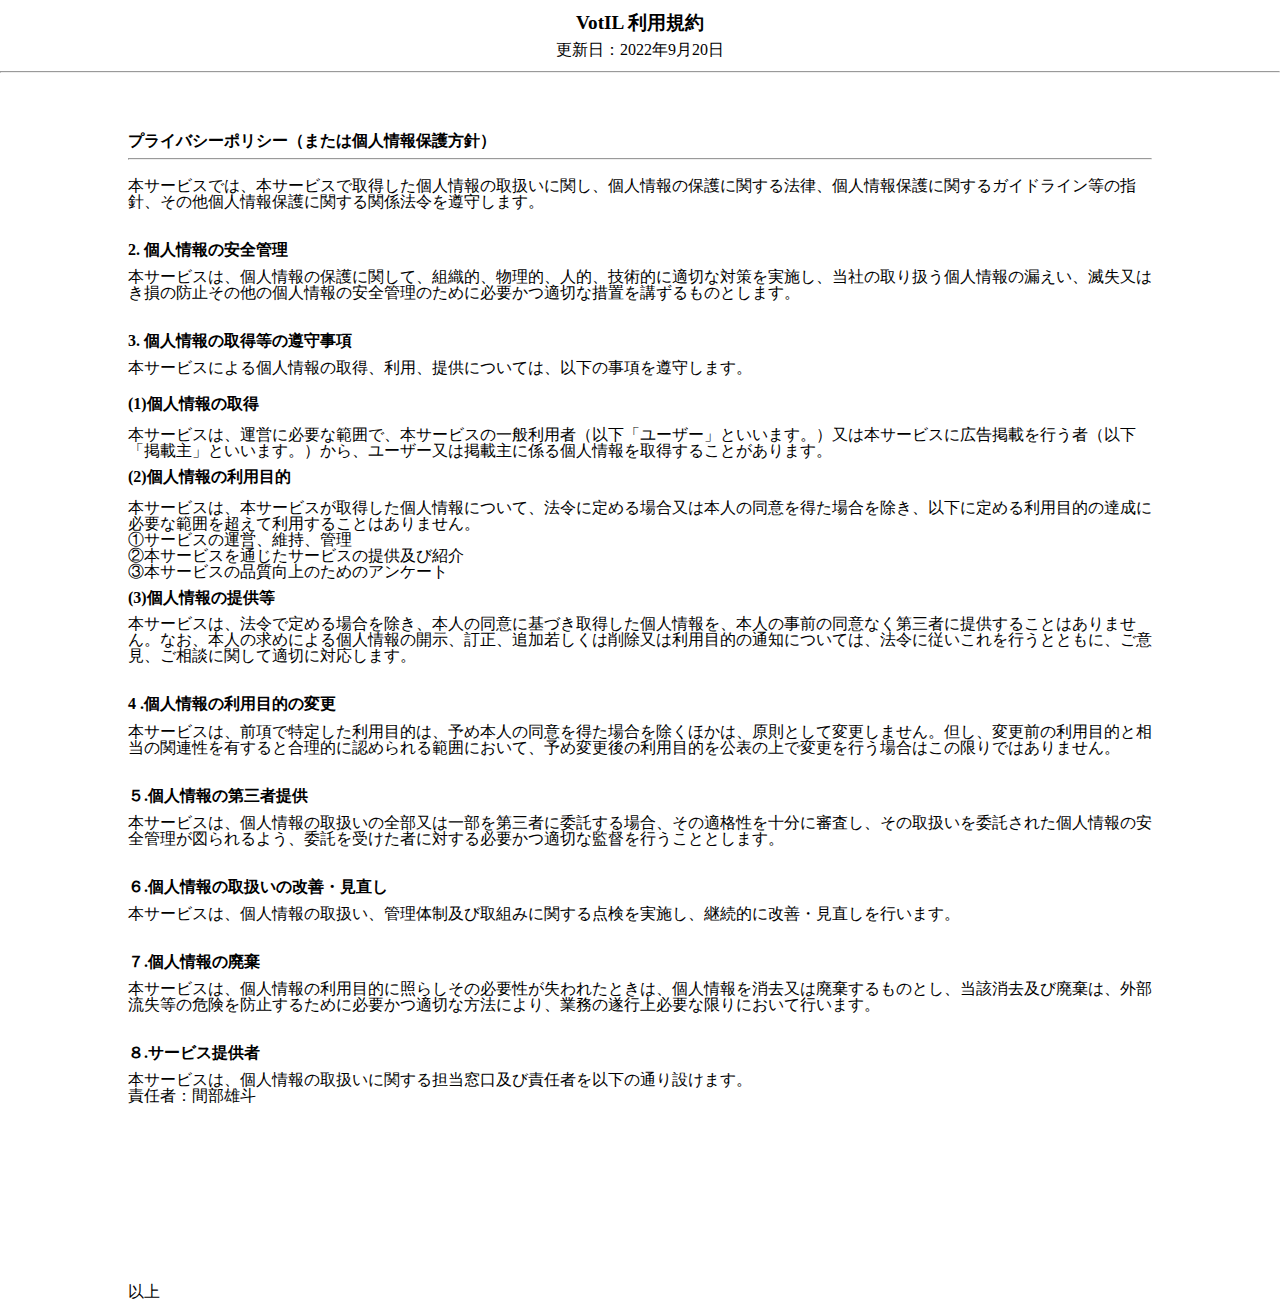
==== docs/index.html @ fadcc1f2 "変更" ====
<!DOCTYPE html>
<html lang="ja">

<head>
    <meta charset="UTF-8">
    <meta http-equiv="X-UA-Compatible" content="IE=edge">
    <meta name="viewport" content="width=device-width, initial-scale=1.0">
    <link rel="stylesheet" href="CSS/reset.css">
    <link rel="stylesheet" href="CSS/style.css">
    <title>VotIL プライバシーポリシー</title>
</head>

<body>
    <header>
        <h1 class="head">VotIL 利用規約</h1>
        <p>更新日：2022年9月20日</p>
        <hr class="header_hr">
    </header>
    <main>
        <div class="p_ p_div1">
            <p class="title">プライバシーポリシー（または個人情報保護方針）</p>
            <hr>
            <p class="main_text">
                本サービスでは、本サービスで取得した個人情報の取扱いに関し、個人情報の保護に関する法律、個人情報保護に関するガイドライン等の指針、その他個人情報保護に関する関係法令を遵守します。</p>
        </div>

        <div class="p_ p_div">
            <p class="title">2. 個人情報の安全管理</p>
            <p class="main_text">
                本サービスは、個人情報の保護に関して、組織的、物理的、人的、技術的に適切な対策を実施し、当社の取り扱う個人情報の漏えい、滅失又はき損の防止その他の個人情報の安全管理のために必要かつ適切な措置を講ずるものとします。
            </p>
        </div>

        <div class="p_3 p_div">
            <p class="title">3. 個人情報の取得等の遵守事項</p>
            <p class="main_text">本サービスによる個人情報の取得、利用、提供については、以下の事項を遵守します。</p>

            <div class="detail">
                <p class="sub_title">(1)個人情報の取得</p>
                <p class="sub_text">
                    本サービスは、運営に必要な範囲で、本サービスの一般利用者（以下「ユーザー」といいます。）又は本サービスに広告掲載を行う者（以下「掲載主」といいます。）から、ユーザー又は掲載主に係る個人情報を取得することがあります。
                </p>

                <p class="sub_title">(2)個人情報の利用目的</p>
                <p class="sub_text">
                    本サービスは、本サービスが取得した個人情報について、法令に定める場合又は本人の同意を得た場合を除き、以下に定める利用目的の達成に必要な範囲を超えて利用することはありません。<br>
                    ①サービスの運営、維持、管理<br>
                    ②本サービスを通じたサービスの提供及び紹介<br>
                    ③本サービスの品質向上のためのアンケート<br>
                </p>

                <p class="sub_title">(3)個人情報の提供等</p>
                <p class="seb_text">
                    本サービスは、法令で定める場合を除き、本人の同意に基づき取得した個人情報を、本人の事前の同意なく第三者に提供することはありません。なお、本人の求めによる個人情報の開示、訂正、追加若しくは削除又は利用目的の通知については、法令に従いこれを行うとともに、ご意見、ご相談に関して適切に対応します。
                </p>
            </div>
        </div>

        <div class="p_4 p_div">
            <p class="title">4 .個人情報の利用目的の変更</p>
            <p class="main_text">
                本サービスは、前項で特定した利用目的は、予め本人の同意を得た場合を除くほかは、原則として変更しません。但し、変更前の利用目的と相当の関連性を有すると合理的に認められる範囲において、予め変更後の利用目的を公表の上で変更を行う場合はこの限りではありません。
            </p>
        </div>

        <div class="p_5 p_div">
            <p class="title">５.個人情報の第三者提供</p>
            <p class="main_text">
                本サービスは、個人情報の取扱いの全部又は一部を第三者に委託する場合、その適格性を十分に審査し、その取扱いを委託された個人情報の安全管理が図られるよう、委託を受けた者に対する必要かつ適切な監督を行うこととします。
            </p>
        </div>

        <div class="p_6 p_div">
            <p class="title">６.個人情報の取扱いの改善・見直し</p>
            <p class="main_text">
                本サービスは、個人情報の取扱い、管理体制及び取組みに関する点検を実施し、継続的に改善・見直しを行います。
            </p>
        </div>

        <div class="p_7 p_div">
            <p class="title">７.個人情報の廃棄</p>
            <p class="main_text">
                本サービスは、個人情報の利用目的に照らしその必要性が失われたときは、個人情報を消去又は廃棄するものとし、当該消去及び廃棄は、外部流失等の危険を防止するために必要かつ適切な方法により、業務の遂行上必要な限りにおいて行います。
            </p>
        </div>

        <div class="p_8 p_div">
            <p class="title">８.サービス提供者</p>
            <p class="main_text">
                本サービスは、個人情報の取扱いに関する担当窓口及び責任者を以下の通り設けます。<br>
                責任者：間部雄斗
            </p>
        </div>

        <p>以上</p>

        <!-- <div class="p_">
            <p class="title"></p>
            <p class="main_text"></p>
        </div>

        <div class="p_">
            <p class="title"></p>
            <p class="main_text"></p>
        </div> -->
    </main>
    <footer></footer>
</body>

</html>
---- docs/CSS/style.css ----
body {
    text-align: center;
}

header {
    padding-top: 1%;
}

.head {
    font-size: 1.2em;
    padding-bottom: 10px;
    font-weight: bold;
}

.header_hr {
    margin-top: 1%;
}

main {
    width: 80%;
    margin: 0 auto;
    text-align: left;
    padding-top: 50px;
}

.title {
    font-weight: bold;
    line-height: 1.2em;
}

.detail {
    padding-top: 10px;
}

.sub_title {
    line-height: 1em;
    font-weight: bolder;
    padding: 10px 0;
}

.main_text {
    padding-top: 10px;
}

.sub_text {
    padding-top: 5px;
}

.p_div {
    padding-top: 30px;
}

.p_8 {
    padding-bottom: 20vh;
}
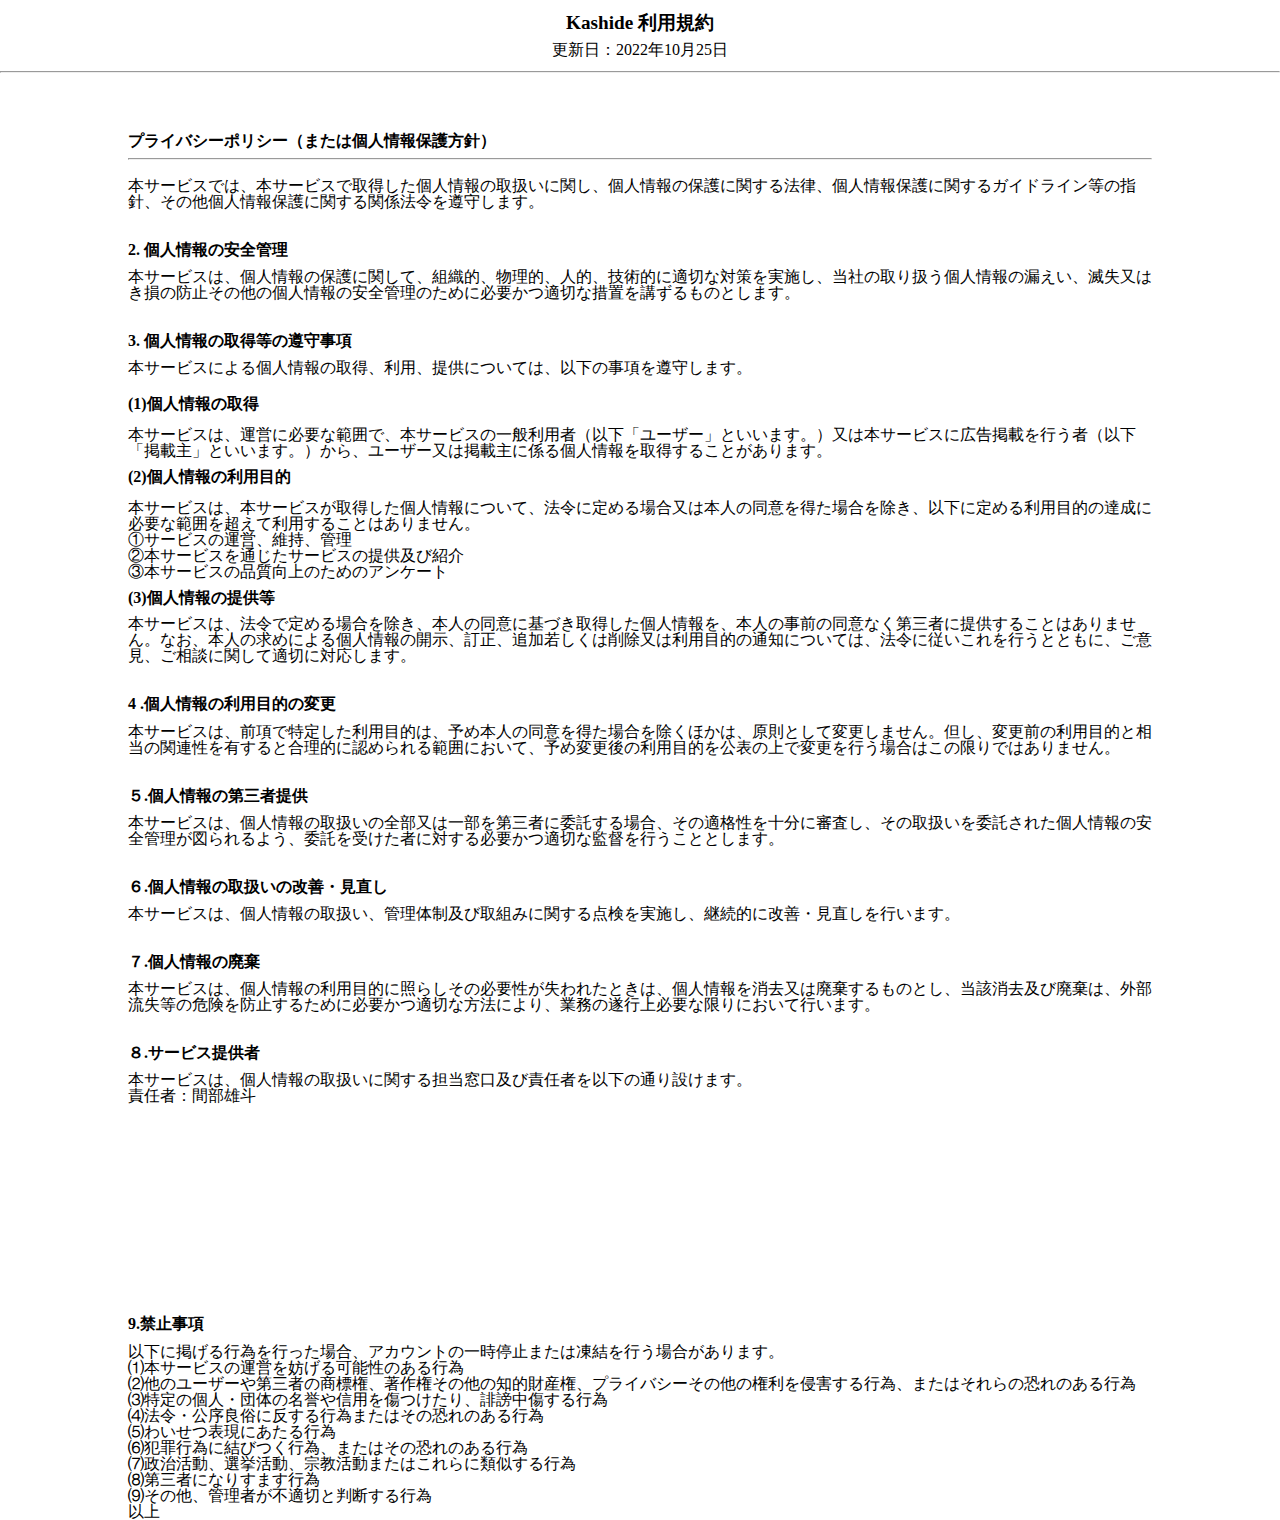
==== commit 314c1548: "Update index.html" ====
--- a/docs/index.html
+++ b/docs/index.html
@@ -7,13 +7,13 @@
     <meta name="viewport" content="width=device-width, initial-scale=1.0">
     <link rel="stylesheet" href="CSS/reset.css">
     <link rel="stylesheet" href="CSS/style.css">
-    <title>VotIL プライバシーポリシー</title>
+    <title>Kashide プライバシーポリシー</title>
 </head>
 
 <body>
     <header>
-        <h1 class="head">VotIL 利用規約</h1>
-        <p>更新日：2022年9月20日</p>
+        <h1 class="head">Kashide 利用規約</h1>
+        <p>更新日：2022年10月25日</p>
         <hr class="header_hr">
     </header>
     <main>
@@ -92,6 +92,22 @@
             </p>
         </div>
 
+        <div class="p_9 p_div">
+            <p class="title">9.禁止事項</p>
+            <p class="main_text">
+                以下に掲げる行為を行った場合、アカウントの一時停止または凍結を行う場合があります。<br>
+                ⑴本サービスの運営を妨げる可能性のある行為<br>
+                ⑵他のユーザーや第三者の商標権、著作権その他の知的財産権、プライバシーその他の権利を侵害する行為、またはそれらの恐れのある行為<br>
+                ⑶特定の個人・団体の名誉や信用を傷つけたり、誹謗中傷する行為<br>
+                ⑷法令・公序良俗に反する行為またはその恐れのある行為<br>
+                ⑸わいせつ表現にあたる行為<br>
+                ⑹犯罪行為に結びつく行為、またはその恐れのある行為<br>
+                ⑺政治活動、選挙活動、宗教活動またはこれらに類似する行為<br>
+                ⑻第三者になりすます行為<br>
+                ⑼その他、管理者が不適切と判断する行為<br>
+            </p>
+        </div>
+
         <p>以上</p>
 
         <!-- <div class="p_">
@@ -107,4 +123,4 @@
     <footer></footer>
 </body>
 
-</html>+</html>
